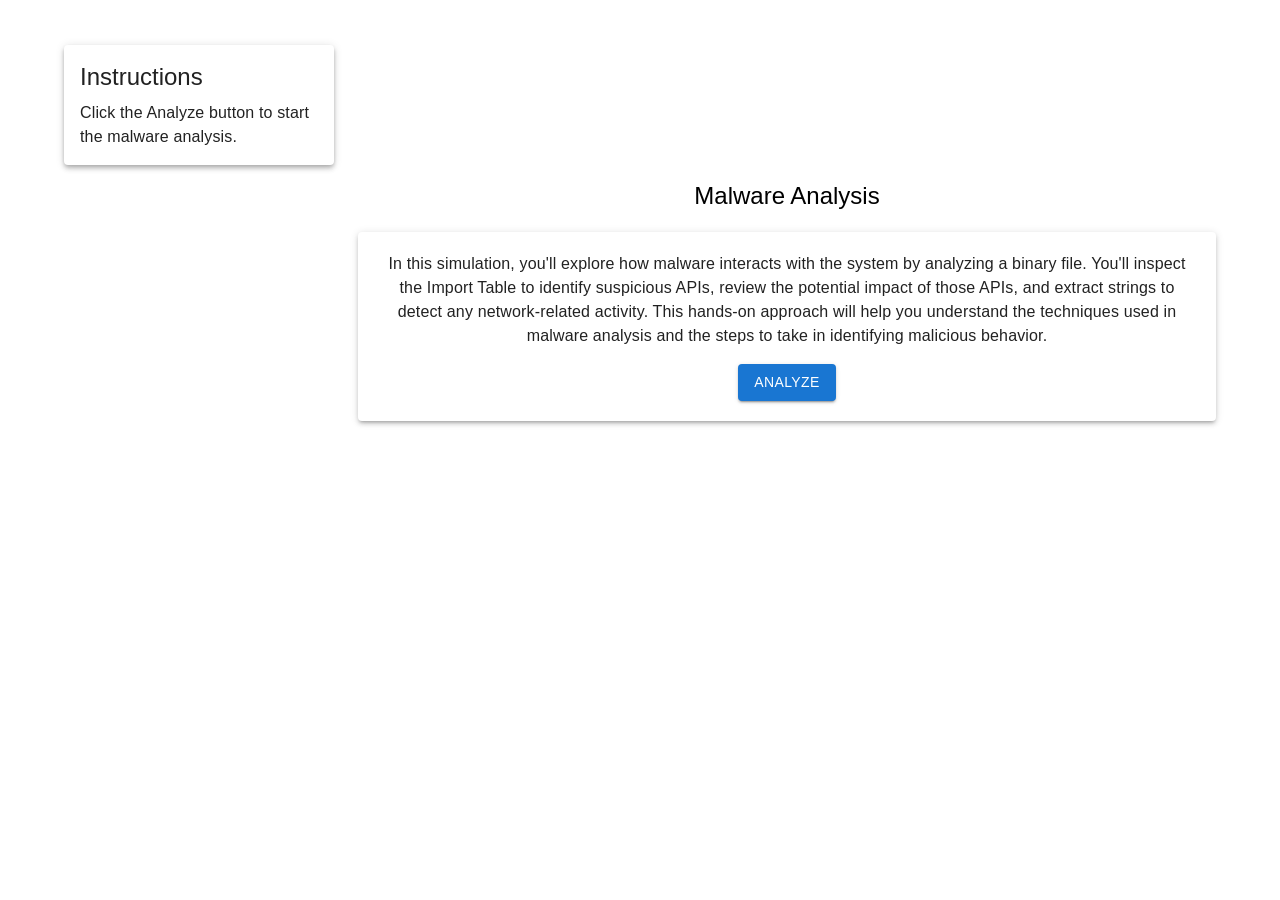
==== simulation/index.html @ b7a4d88f "https://virtual-labs.github.io/exp-malicious-binary-au click on the link to test your code." ====
<!doctype html>
<html lang="en">
  <head>
    <meta charset="UTF-8" />
    <link rel="icon" type="image/svg+xml" href="/vite.svg" />
    <meta name="viewport" content="width=device-width, initial-scale=1.0" />
    <title>Vite + React</title>
    <script type="module" crossorigin src="js/index-C2qfQN4H.js"></script>
    <link rel="stylesheet" crossorigin href="css/index-Cm_1FYRq.css">
  </head>
  <body>
    <div id="root"></div>
  <script src="../assets/js/iframeResize.js"></script></body>
</html>
---- simulation/css/index-Cm_1FYRq.css ----
html,body{width:100%;height:100%}input::-ms-clear,input::-ms-reveal{display:none}*,*:before,*:after{box-sizing:border-box}html{font-family:sans-serif;line-height:1.15;-webkit-text-size-adjust:100%;-ms-text-size-adjust:100%;-ms-overflow-style:scrollbar;-webkit-tap-highlight-color:rgba(0,0,0,0)}@-ms-viewport{width:device-width}body{margin:0}[tabindex="-1"]:focus{outline:none}hr{box-sizing:content-box;height:0;overflow:visible}h1,h2,h3,h4,h5,h6{margin-top:0;margin-bottom:.5em;font-weight:500}p{margin-top:0;margin-bottom:1em}abbr[title],abbr[data-original-title]{-webkit-text-decoration:underline dotted;text-decoration:underline;text-decoration:underline dotted;border-bottom:0;cursor:help}address{margin-bottom:1em;font-style:normal;line-height:inherit}input[type=text],input[type=password],input[type=number],textarea{-webkit-appearance:none}ol,ul,dl{margin-top:0;margin-bottom:1em}ol ol,ul ul,ol ul,ul ol{margin-bottom:0}dt{font-weight:500}dd{margin-bottom:.5em;margin-left:0}blockquote{margin:0 0 1em}dfn{font-style:italic}b,strong{font-weight:bolder}small{font-size:80%}sub,sup{position:relative;font-size:75%;line-height:0;vertical-align:baseline}sub{bottom:-.25em}sup{top:-.5em}pre,code,kbd,samp{font-size:1em;font-family:SFMono-Regular,Consolas,Liberation Mono,Menlo,Courier,monospace}pre{margin-top:0;margin-bottom:1em;overflow:auto}figure{margin:0 0 1em}img{vertical-align:middle;border-style:none}a,area,button,[role=button],input:not([type=range]),label,select,summary,textarea{touch-action:manipulation}table{border-collapse:collapse}caption{padding-top:.75em;padding-bottom:.3em;text-align:left;caption-side:bottom}input,button,select,optgroup,textarea{margin:0;color:inherit;font-size:inherit;font-family:inherit;line-height:inherit}button,input{overflow:visible}button,select{text-transform:none}button,html [type=button],[type=reset],[type=submit]{-webkit-appearance:button}button::-moz-focus-inner,[type=button]::-moz-focus-inner,[type=reset]::-moz-focus-inner,[type=submit]::-moz-focus-inner{padding:0;border-style:none}input[type=radio],input[type=checkbox]{box-sizing:border-box;padding:0}input[type=date],input[type=time],input[type=datetime-local],input[type=month]{-webkit-appearance:listbox}textarea{overflow:auto;resize:vertical}fieldset{min-width:0;margin:0;padding:0;border:0}legend{display:block;width:100%;max-width:100%;margin-bottom:.5em;padding:0;color:inherit;font-size:1.5em;line-height:inherit;white-space:normal}progress{vertical-align:baseline}[type=number]::-webkit-inner-spin-button,[type=number]::-webkit-outer-spin-button{height:auto}[type=search]{outline-offset:-2px;-webkit-appearance:none}[type=search]::-webkit-search-cancel-button,[type=search]::-webkit-search-decoration{-webkit-appearance:none}::-webkit-file-upload-button{font:inherit;-webkit-appearance:button}output{display:inline-block}summary{display:list-item}template{display:none}[hidden]{display:none!important}mark{padding:.2em;background-color:#feffe6}
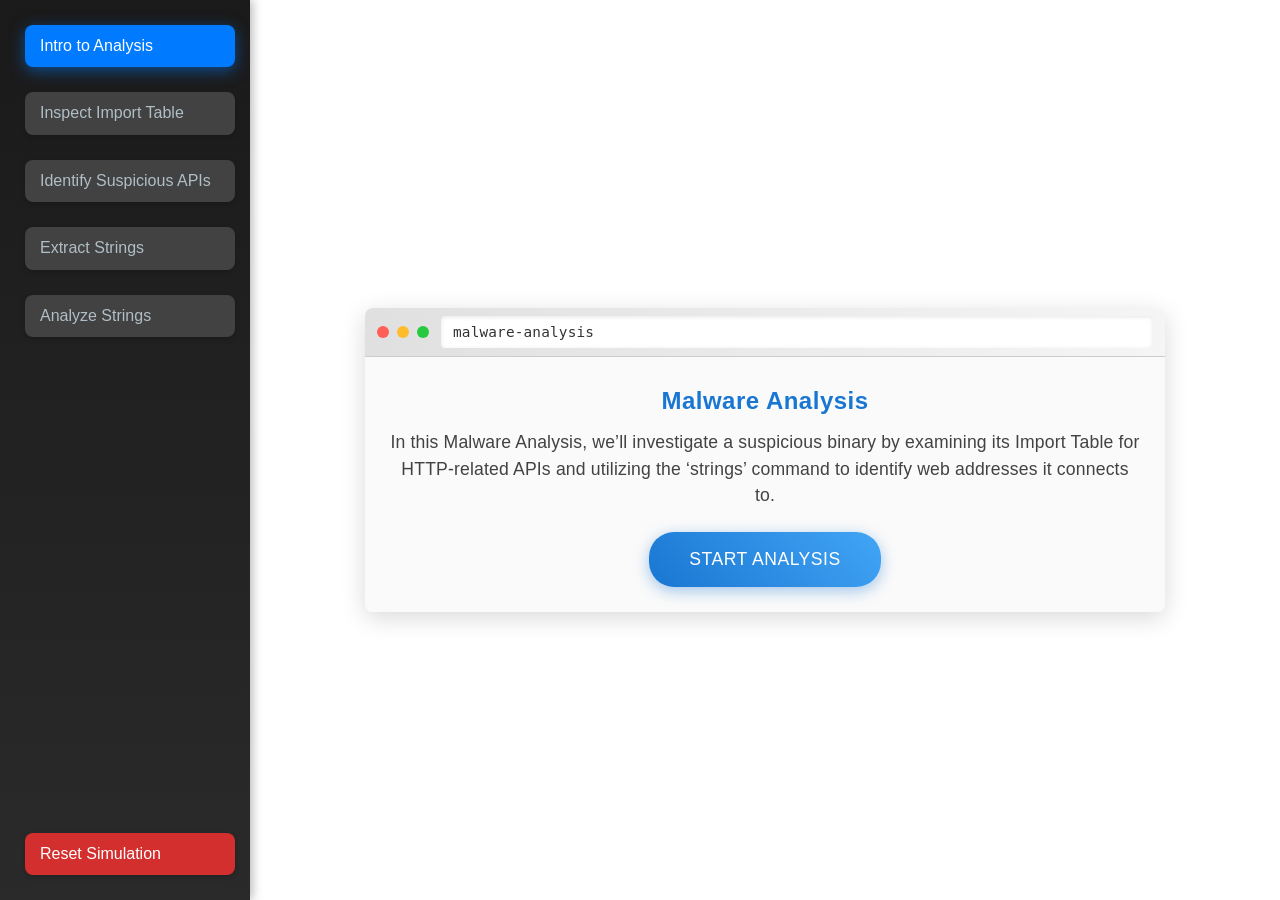
==== commit 9a4f7ad3: "https://virtual-labs.github.io/exp-malicious-binary-au click on the link to test your code." ====
--- a/simulation/index.html
+++ b/simulation/index.html
@@ -5,10 +5,13 @@
     <link rel="icon" type="image/svg+xml" href="/vite.svg" />
     <meta name="viewport" content="width=device-width, initial-scale=1.0" />
     <title>Vite + React</title>
-    <script type="module" crossorigin src="js/index-C2qfQN4H.js"></script>
-    <link rel="stylesheet" crossorigin href="css/index-Cm_1FYRq.css">
+    <script type="module" crossorigin src="js/index-Bc4V5YM8.js"></script>
+    <link rel="stylesheet" crossorigin href="css/index-BIuWk9D1.css">
   </head>
   <body>
     <div id="root"></div>
-  <script src="../assets/js/iframeResize.js"></script></body>
+
+  <script src="../assets/js/iframeResize.js"></script>
+        
+        </body>
 </html>
--- a/simulation/css/index-BIuWk9D1.css
+++ b/simulation/css/index-BIuWk9D1.css
@@ -0,0 +1 @@
+html,body{width:100%;height:100%}input::-ms-clear,input::-ms-reveal{display:none}*,*:before,*:after{box-sizing:border-box}html{font-family:sans-serif;line-height:1.15;-webkit-text-size-adjust:100%;-ms-text-size-adjust:100%;-ms-overflow-style:scrollbar;-webkit-tap-highlight-color:rgba(0,0,0,0)}@-ms-viewport{width:device-width}body{margin:0}[tabindex="-1"]:focus{outline:none}hr{box-sizing:content-box;height:0;overflow:visible}h1,h2,h3,h4,h5,h6{margin-top:0;margin-bottom:.5em;font-weight:500}p{margin-top:0;margin-bottom:1em}abbr[title],abbr[data-original-title]{-webkit-text-decoration:underline dotted;text-decoration:underline;text-decoration:underline dotted;border-bottom:0;cursor:help}address{margin-bottom:1em;font-style:normal;line-height:inherit}input[type=text],input[type=password],input[type=number],textarea{-webkit-appearance:none}ol,ul,dl{margin-top:0;margin-bottom:1em}ol ol,ul ul,ol ul,ul ol{margin-bottom:0}dt{font-weight:500}dd{margin-bottom:.5em;margin-left:0}blockquote{margin:0 0 1em}dfn{font-style:italic}b,strong{font-weight:bolder}small{font-size:80%}sub,sup{position:relative;font-size:75%;line-height:0;vertical-align:baseline}sub{bottom:-.25em}sup{top:-.5em}pre,code,kbd,samp{font-size:1em;font-family:SFMono-Regular,Consolas,Liberation Mono,Menlo,Courier,monospace}pre{margin-top:0;margin-bottom:1em;overflow:auto}figure{margin:0 0 1em}img{vertical-align:middle;border-style:none}a,area,button,[role=button],input:not([type=range]),label,select,summary,textarea{touch-action:manipulation}table{border-collapse:collapse}caption{padding-top:.75em;padding-bottom:.3em;text-align:left;caption-side:bottom}input,button,select,optgroup,textarea{margin:0;color:inherit;font-size:inherit;font-family:inherit;line-height:inherit}button,input{overflow:visible}button,select{text-transform:none}button,html [type=button],[type=reset],[type=submit]{-webkit-appearance:button}button::-moz-focus-inner,[type=button]::-moz-focus-inner,[type=reset]::-moz-focus-inner,[type=submit]::-moz-focus-inner{padding:0;border-style:none}input[type=radio],input[type=checkbox]{box-sizing:border-box;padding:0}input[type=date],input[type=time],input[type=datetime-local],input[type=month]{-webkit-appearance:listbox}textarea{overflow:auto;resize:vertical}fieldset{min-width:0;margin:0;padding:0;border:0}legend{display:block;width:100%;max-width:100%;margin-bottom:.5em;padding:0;color:inherit;font-size:1.5em;line-height:inherit;white-space:normal}progress{vertical-align:baseline}[type=number]::-webkit-inner-spin-button,[type=number]::-webkit-outer-spin-button{height:auto}[type=search]{outline-offset:-2px;-webkit-appearance:none}[type=search]::-webkit-search-cancel-button,[type=search]::-webkit-search-decoration{-webkit-appearance:none}::-webkit-file-upload-button{font:inherit;-webkit-appearance:button}output{display:inline-block}summary{display:list-item}template{display:none}[hidden]{display:none!important}mark{padding:.2em;background-color:#feffe6}.app{display:flex;height:100vh;font-family:Arial,sans-serif}.left-panel{width:250px;padding:20px;background:linear-gradient(180deg,#1a1a1a,#2a2a2a);color:#fff;height:100vh;box-shadow:2px 0 10px #0000004d;display:flex;flex-direction:column;gap:15px;position:fixed;left:0;top:0;z-index:1100}.left-panel h2{font-size:1.5rem;font-weight:700;color:#00b0ff;margin:0 0 20px;text-align:center;text-transform:uppercase;letter-spacing:1px}.step-button{padding:12px 15px;font-size:1rem;font-weight:500;color:#b0bec5;background-color:#424242;border:none;border-radius:8px;cursor:pointer;transition:all .3s ease;box-shadow:0 2px 5px #0003;text-align:left;width:100%}.step-button.active{color:#fff;background-color:#007bff;box-shadow:0 4px 15px #007bff80}.step-button:hover:not(.active){background-color:#616161;color:#fff}.reset-button{padding:12px 15px;font-size:1rem;font-weight:500;color:#fff;background-color:#d32f2f;border:none;border-radius:8px;cursor:pointer;transition:all .3s ease;box-shadow:0 2px 5px #0003;margin-top:auto}.reset-button:hover{background-color:#f44336;box-shadow:0 4px 15px #f4433680}.right-container{flex-grow:1;padding:20px;margin-left:250px}.step{margin-top:20px}.mock-browser{border:1px solid #ccc;padding:10px;background-color:#f9f9f9}table{width:100%;border-collapse:collapse;margin-top:10px}th,td{border:1px solid #ddd;padding:8px;text-align:left}.highlight{background-color:#ff9500;color:#fff}.alert{color:#ff9500;font-weight:700}.success{color:#28a745;font-weight:700}button{padding:10px 20px;background-color:#007bff;color:#fff;border:none;cursor:pointer;margin:5px}button:disabled{background-color:#ccc;cursor:not-allowed}input{padding:8px;margin:10px 0;width:200px}@media (max-width: 959px){.left-panel{display:none}.right-container{margin-left:0;width:100%}.step-button,.reset-button{width:auto;margin:5px;font-size:.9rem;padding:8px 12px}.mock-browser,table{width:100%;overflow-x:auto}input{width:100%;max-width:300px}button{padding:8px 16px;font-size:.9rem}}@media (min-width: 600px) and (max-width: 959px){.step-button,.reset-button{font-size:1rem;padding:10px 15px}input{max-width:400px}.mock-browser{padding:15px}}.drawer{width:250px;background:linear-gradient(180deg,#1a1a1a,#2a2a2a);color:#fff;height:100vh;box-shadow:2px 0 10px #0000004d;padding:20px;display:none}.drawer h2{font-size:1.2rem;margin:0 0 15px}.drawer .step-button,.drawer .reset-button{margin:5px 0}
